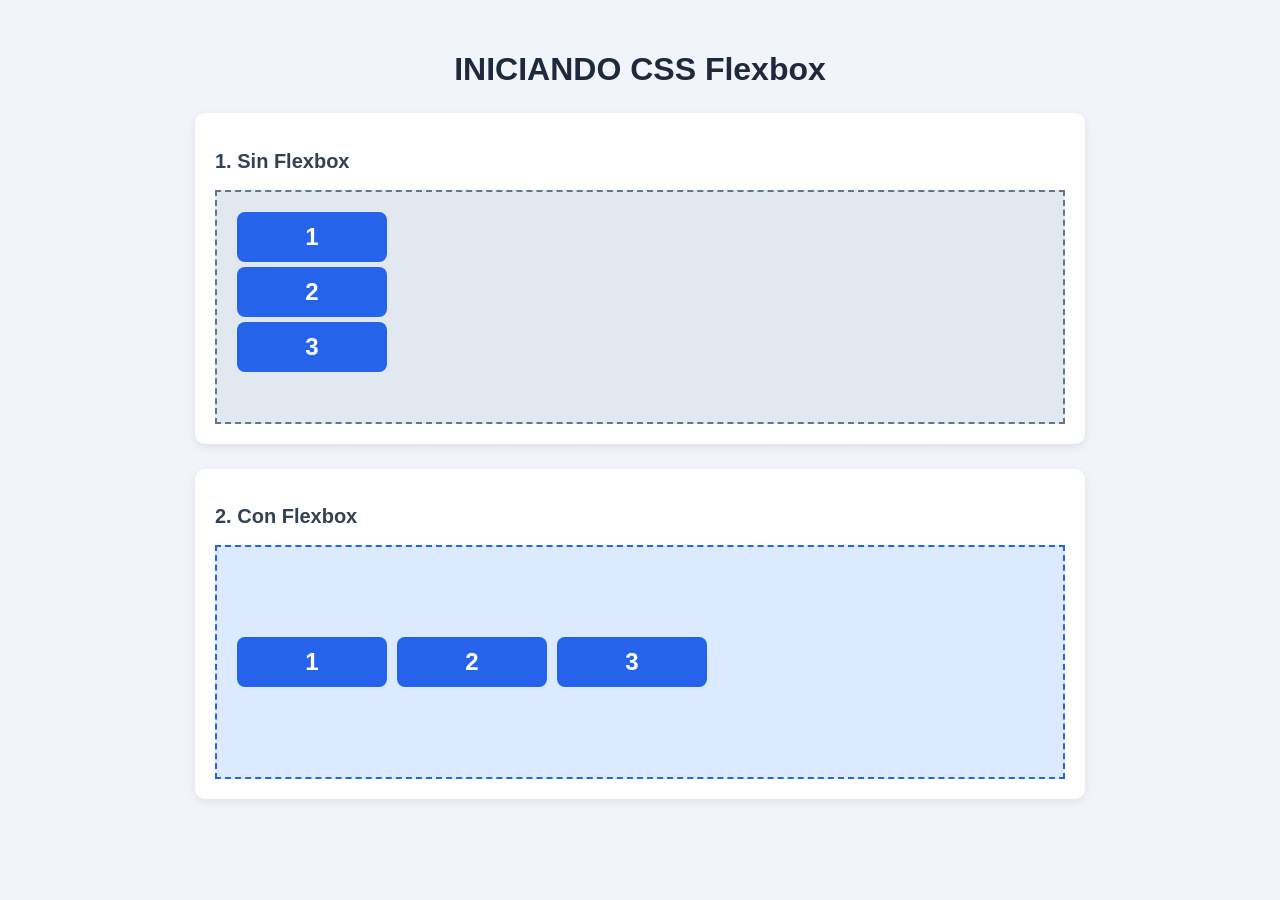
==== flex.html @ 846fea00 "agrege nuevo formulario" ====
<!DOCTYPE html>
<html lang="en">
<head>
    <meta charset="UTF-8">
    <meta name="viewport" content="width=device-width, initial-scale=1.0">
    <title>Demostracion de Flexbox</title>
    <link rel="stylesheet" href="estilof.css">

</head>
<body>
      
    <h1>INICIANDO CSS Flexbox</h1>
 <!-- EJEMPLO 1 -->
 
    <div class="contenedor-ejemplo">
 	    
        <h2>1. Sin Flexbox</h2>
 	
    <div class="contenedor-normal">
 		<div class="caja">1</div>
 		<div class="caja">2</div>
 		<div class="caja">3</div>
 	</div>
 </div>
 <!-- EJEMPLO 2 -->
 <div class="contenedor-ejemplo">
 	
    <h2>2. Con Flexbox</h2>
 	
    <div class="contenedor-flex">
 		<div class="caja">1</div>
 		<div class="caja">2</div>
 		<div class="caja">3</div>
 	</div>
 
  </div>

</body>
</html>
---- estilof.css ----
body {
	font-family: Arial, sans-serif;
	background-color: #f1f5f9;
	margin: 0;
	padding: 30px;
}

h1 {
	text-align: center;
	color: #1e293b;
}

h2 {
	color: #334155;
	font-size: 20px;
}

.contenedor-ejemplo {
	background-color: white;
	padding: 20px;
	margin: 25px auto;
	max-width: 850px;
	border-radius: 10px;
	box-shadow: 0 3px 10px #00000015;
}

/* Estilos de las cajas */
.caja {
	width: 150px;
	height: 50px;
	background-color: #2563eb;
	color: white;
	font-size: 24px;
	font-weight: bold;
	display: flex;
	justify-content: center;
	align-items: center;
	border-radius: 8px;
	margin: 5px;
}

/* EJEMPLO 1: SIN FLEXBOX */
.contenedor-normal {
	background-color: #e2e8f0;
	height: 200px;
	padding: 15px;
	border: 2px dashed #64748b;
}

/* EJEMPLO 2: CON FLEXBOX */
.contenedor-flex {
	display: flex;
   align-items: center;
	background-color: #dbeafe;
    height: 200px;
	padding: 15px;
	border: 2px dashed #2563eb;
}
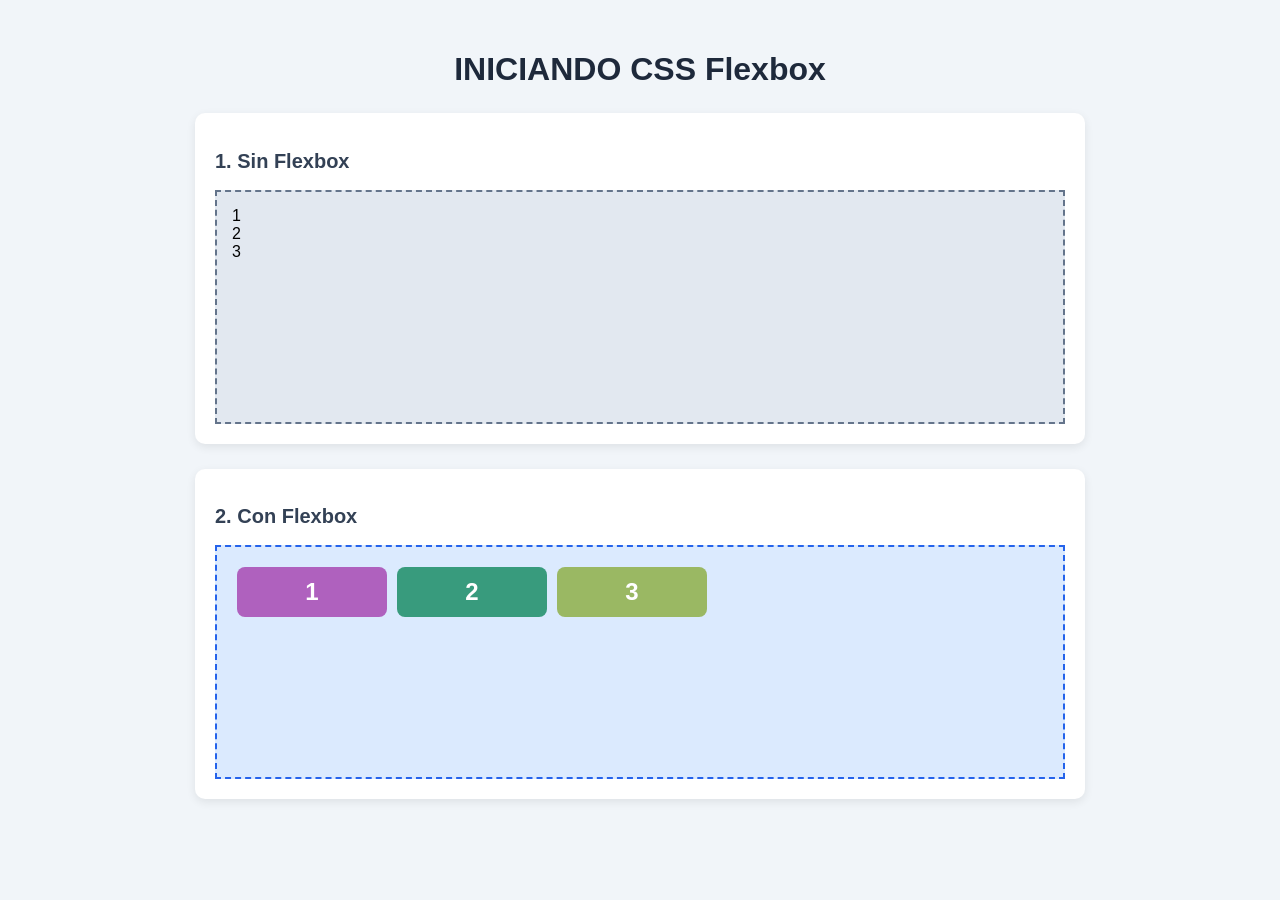
==== commit 934649f3: "trabajoviernes" ====
--- a/flex.html
+++ b/flex.html
@@ -14,7 +14,7 @@
  
     <div class="contenedor-ejemplo">
  	    
-        <h2>1. Sin Flexbox</h2>
+        <h2>1. Sin Flexbox</h2> 
  	
     <div class="contenedor-normal">
  		<div class="caja">1</div>
@@ -28,9 +28,9 @@
     <h2>2. Con Flexbox</h2>
  	
     <div class="contenedor-flex">
- 		<div class="caja">1</div>
- 		<div class="caja">2</div>
- 		<div class="caja">3</div>
+ 		<div class="caja1">1</div>
+ 		<div class="caja2">2</div>
+ 		<div class="caja3">3</div>
  	</div>
  
   </div>
--- a/estilof.css
+++ b/estilof.css
@@ -25,14 +25,45 @@
 }
 
 /* Estilos de las cajas */
-.caja {
+.caja1 {
 	width: 150px;
 	height: 50px;
-	background-color: #2563eb;
+	background-color: #af61be;
 	color: white;
 	font-size: 24px;
 	font-weight: bold;
 	display: flex;
+	order: 1;
+	justify-content: center;
+	align-items: center;
+	border-radius: 8px;
+	margin: 5px;
+}
+
+.caja2 {
+	width: 150px;
+	height: 50px;
+	background-color: #389b7d;
+	color: white;
+	font-size: 24px;
+	font-weight: bold;
+	display: flex;
+	order: 2;
+	justify-content: center;
+	align-items: center;
+	border-radius: 8px;
+	margin: 5px;
+}
+
+.caja3 {
+	width: 150px;
+	height: 50px;
+	background-color: #9ab863;
+	color: white;
+	font-size: 24px;
+	font-weight: bold;
+	display: flex;
+	order: 3;
 	justify-content: center;
 	align-items: center;
 	border-radius: 8px;
@@ -50,7 +81,7 @@
 /* EJEMPLO 2: CON FLEXBOX */
 .contenedor-flex {
 	display: flex;
-   align-items: center;
+   
 	background-color: #dbeafe;
     height: 200px;
 	padding: 15px;
